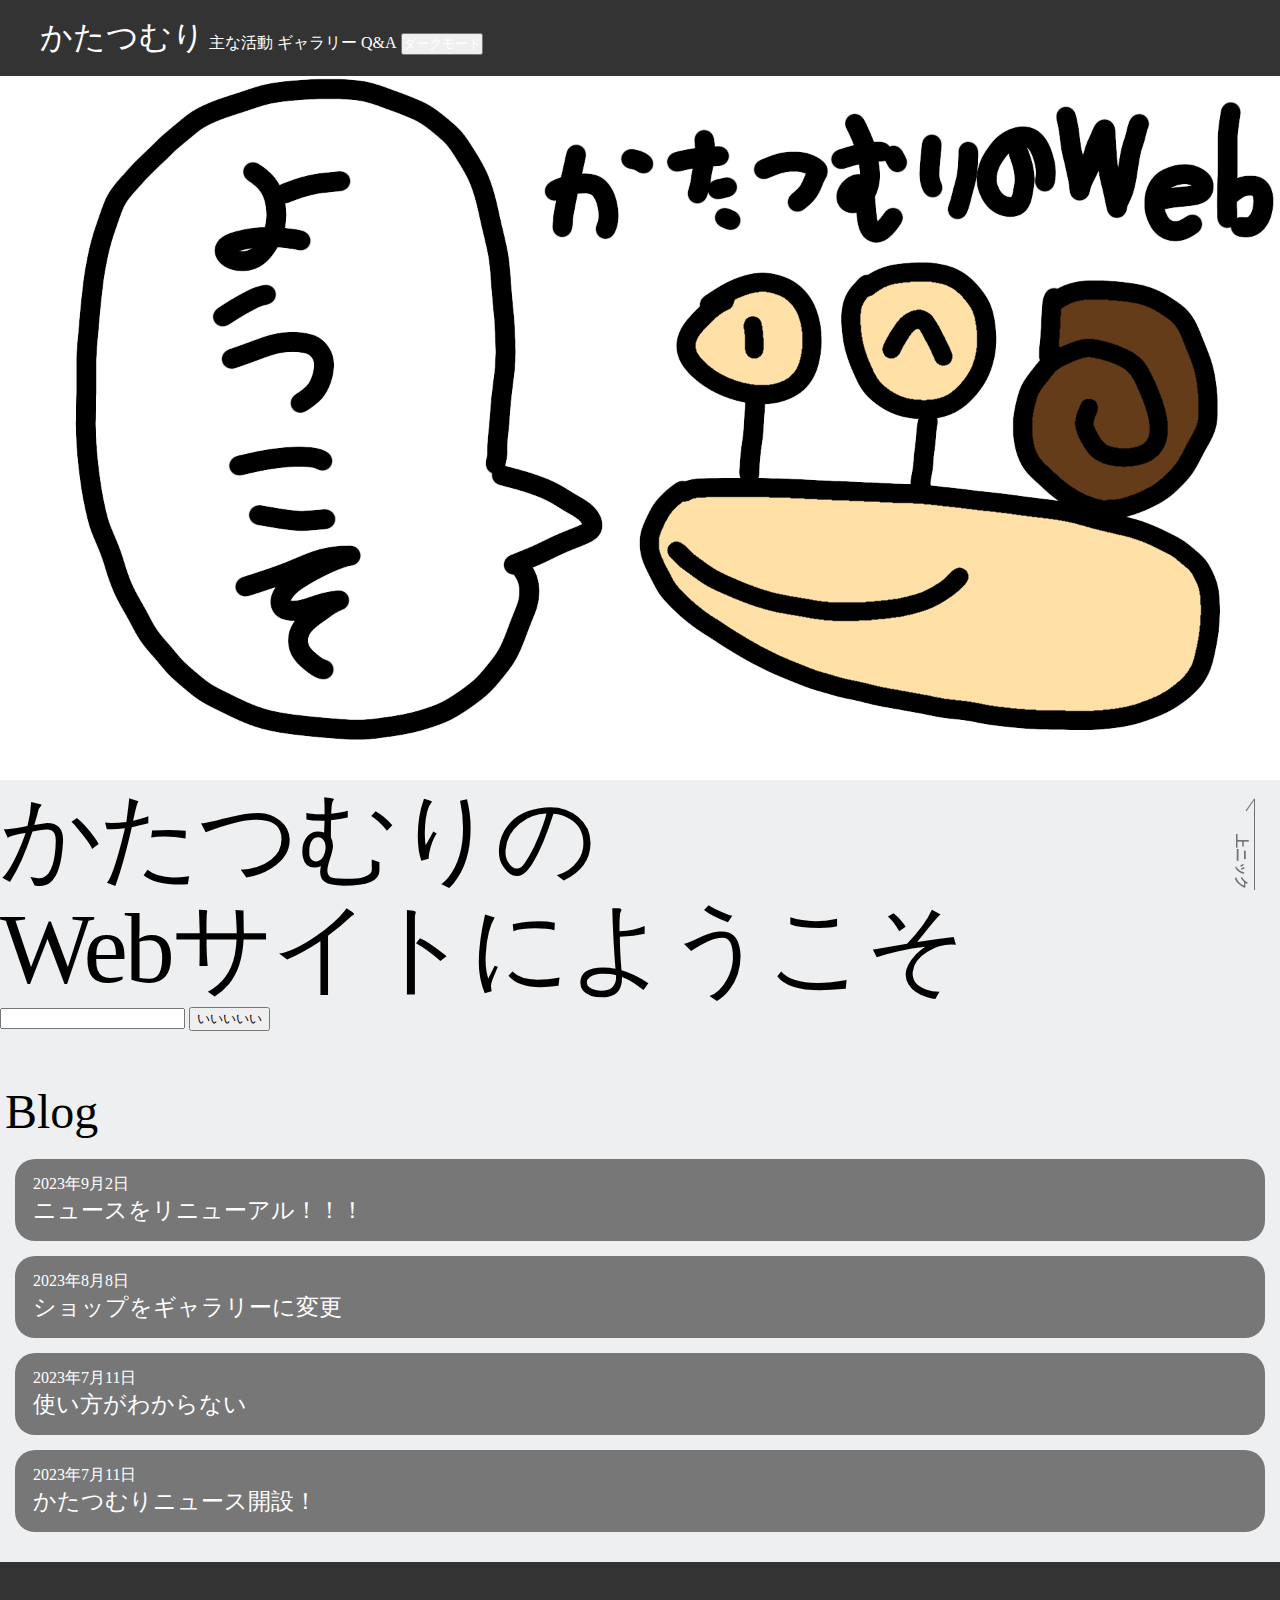
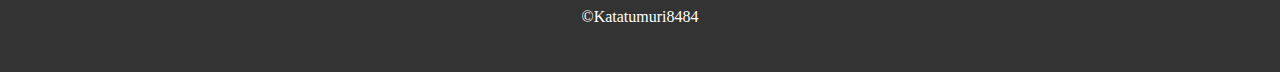
==== index.html @ 6549261c "ギャラリー" ====
<!DOCTYPE html>
<html>

<head>
  <title>かたつむりのwebサイト</title>
  <link rel="icon" href="keiryou4-3.jpg">
  <meta charset="UTF-8">
  <meta name="viewport" content="width=device-width">
  <link rel="stylesheet" href="qwertyu.css" type="text/css">
</head>

<body id="aa">
<a href="#" id="peagetop"><i class="tuitekurubotan"></i>上ニック</a>
  <header id="bb" class="kesu">
    <nav>
      <ul>
        <li class="header"><a id="hc1" style="font-size: 200%;" class="linkcolor" href="index.html">かたつむり</a></li>
        <li class="header"><a id="hc2" class="linkcolor" href="qwertyui.html">主な活動</a></li>
        <li class="header"><a id="hc3" class="linkcolor" href="shop.html">ギャラリー</a></li>
        <li class="header"><a id="hc4" class="linkcolor" href="#">Q&A</a></li>
        <button class="header"><a id="hc5" class="linkcolor" onclick="osu()">ダークモード</a></button>
      </ul>
    </nav>
  </header>
    <a class="katagazou" href="https://www.google.com/?q=ここには何もないよ（笑）">
      <img style="width: 100%;" src="白ヘッダー.png" alt="ないよ☆">
    </a>
  <P class="meigen">かたつむりの<br>Webサイトにようこそ</P>
    <input type="text" id="form1">
    <button onclick="check()">いいいいい</button>
  <p class="newsheader">Blog</p>
  <div class="divsoto">
    <a class="botan" href="news.html">
    <div class="newsdivnaka">
          <nav>
            <ul class="newsdivkajyou">
              <li class="divshop">2023年9月2日</li>
              <li class="divshop" style="font-size: 23px;">ニュースをリニューアル！！！</li>
            </ul>
          </nav>
    </div>
  </div>
  </a>
    <div class="divsoto">
      <a class="botan" href="news.html">
      <div class="newsdivnaka">
            <nav>
              <ul class="newsdivkajyou">
                <li class="divshop">2023年8月8日</li>
                <li class="divshop" style="font-size: 23px;">ショップをギャラリーに変更</li>
              </ul>
            </nav>
      </div>
    </div>
  </a>
      <div class="divsoto">
        <a class="botan" href="news.html">
        <div class="newsdivnaka">
              <nav>
                <ul class="newsdivkajyou">
                  <li class="divshop">2023年7月11日</li>
                  <li class="divshop" style="font-size: 23px;">使い方がわからない</li>
                </ul>
              </nav>
        </div>
      </div>
    </a>
        <div class="divsoto">
          <a class="botan" href="news.html">
          <div class="newsdivnaka">
                <nav>
                  <ul class="newsdivkajyou">
                    <li class="divshop">2023年7月11日</li>
                    <li class="divshop" style="font-size: 23px;">かたつむりニュース開設！</li>
                  </ul>
                </nav>
          </div>
        </div>
      </a>
      <div></div>
      <footer>
        <div></div>
        <p class="Copyright">&copy;Katatumuri8484</p>
        <div></div>
      </footer>
      <script>
      function check(){
    let form1 = document.getElementById("form1")
    alert(aleform1.value + "あああああ");
      }
      function osu() {
        let aa = document.getElementById("aa")
        aa.style.backgroundColor = "black";
        aa.style.color = "white"
        let bb = document.getElementById("bb")
        bb.className = "kura"
        let hc1 = document.getElementById("hc1")
        hc1.style.color = "black"
        let hc2 = document.getElementById("hc2")
        hc2.style.color = "black"
        let hc3 = document.getElementById("hc3")
        hc3.style.color = "black"
        let hc4 = document.getElementById("hc4")
        hc4.style.color = "black"
        let hc5 = document.getElementById("hc5")
        hc5.style.color = "black"
      }
      </script>
</body>

</html>
---- qwertyu.css ----
.kesu {
  background-color: #333333;
  color: white;
  text-decoration: none;
  position: fixed;
  top: 0;
  width: 100%;
  padding: 0px;
  margin: 0px;
}

@media screen and (max-width: 767px){
  .kesu {
    background-color: #333333;
    color: white;
    text-decoration: none;
    position: fixed;
    top: 0;
    width: 100%;
    padding: 0px;
    font-size: 80%;
  }
}

.kura {
  background-color: #eeeff0;
  color: black;
  text-decoration: none;
  position: fixed;
  top: 0;
  width: 100%;
  padding: 0px;
  margin: 0px;
}

@media screen and (max-width: 767px){
  .kura {
    background-color: #eeeff0;
    color: rgb(0, 0, 0);
    text-decoration: none;
    position: fixed;
    top: 0;
    width: 100%;
    padding: 0px;
    font-size: 80%;
  }
}

header.sticky {
  position: fixed;
  top: 0;
  left: 0;
  width: 100%;
}

body {
  margin: 0px;
  padding-top: 60px;
  background-color: #eeeff0;
  color: black;
}

h1{
  padding: 10px;
}

.flex {
  display: flex;
  justify-content: center;
  align-items: center;
  position: relative;
  left: 30px;
}

.newsheader {
  padding: 5px;  
  font-size: 300%;
  margin-bottom: 0px;
}

.shopheader {
  padding: 5px;  
  font-size: 300%;
  margin-bottom: 0px;
}


.header {
  padding: 0px;
  display: inline-block;
}

div {
  padding: 15px;
}

.oogazou {
  font-size: 150%;
  margin: 3%;
  padding: 0px;
  display: flex;
}

.linkcolor {
  text-decoration: none;
  color: #fff;
}

@media screen and (max-width: 767px){
  .linkcolor {
    text-decoration: none;
    color: #fff;
  }
}

.meigen{
  font-size: 100px;
  font-family: "Zen Kaku Gothic Antique Regular";
  padding: 0%;
  margin-top: 0px;
  margin-bottom: 3px;
  line-height: 110px;
  letter-spacing: -3px;
}

@media screen and (max-width: 767px){
  .meigen{
    font-size: 60px;
    font-family: "Zen Kaku Gothic Antique Regular";
    padding: 0%;
    margin-top: 0px;
    margin-bottom: 0px;
    line-height: 65px;
    letter-spacing: -3px;
  }
}

.katagazou{
  padding: 0px;
  margin-top: 0px;
  margin-bottom: 0px;
}


.newslist{
  list-style: none outside;
  margin: 0%;
  padding: 0%;
}

.newslist .news a{
  display: flex;
  flex-wrap: wrap;
  flex-wrap: nowrap;
  text-decoration: none;
  color: black;
  border-bottom: 1px solid #333333;
  padding: 20px 20px;
}

.newslist .news:first-child{
  border-top: 1px solid #333333;
}

.newslist .news .newstitle{
  margin: 0%;
  min-width: 120px;
  font-size: 16px;
  color: #333333;
  padding: 0 20px 0 0;
}

.newslist .news .hiniti{
  margin: 0;
  width: 150px;
}

.newslist .news a:hover .newstitle{
  color: ffffff;
}

@media screen and (max-width: 767px){
  .newslist .news a{
  flex-wrap: wrap;
  }
    .newslist .news .hiniti{
min-width: 100px;
  }
  .newslist .news .newstitle{
    margin-top: 10px;
  }
}

#peagetop {
  display: block;
  font-weight: bold;
  padding: 7em;
  text-align: center;
  background: #eeeff000;
  color: #fff;
  transition: .3s;
  position: fixed;
  right: 5px;
  bottom: 30px;
  height: 50px;
  text-decoration: none;
  font-weight: bold;
  font-size: 90%;
  line-height: 1.5rem;
  color: #737373;
  padding: 0 0 0  35px;
  border-top: solid 1px;
  transform:rotate(90deg)
  
}

#peagetop:hover {
  background: #eeeff000;
  color: #1d1d1d;
}

#peagetop ::before {
  content: "";
  display: block;
  position: absolute;
  top: -1px;
  left: 0px;
  width: 15px;
  border-top: solid 1px;
  transform: rotate(35deg);
  transform-origin: left top;
}

.divsoto {
  padding-bottom: 0px;
}

.divnaka {
 background-color: #777777;
 border-radius: 40px
}

@media screen and (max-width: 767px){
  .divnaka{
    background-color: #777777;
    border-radius: 40px;
  }
}

.divmoji {
  color: #fff;
}

.divmoji1{
  color: #fff;
  font-size: 50px;
}

@media screen and (max-width: 767px){
  .divmoji1{
    color: #fff;
    font-size: 30px;
  }
}

.divkajyou {
 padding-left: 3px;
}

.divshop {
  list-style: none;
  text-decoration: none;
  color: #fff;
}

.kounyubotan{
  font-size: 40px;
}

.newsmidasi{
  padding: 5px;  
  font-size: 300%;
  margin-bottom: 0px;
}

.newsdivnaka {
  color: #fff;
  background-color: #777777;
  border-radius: 20px
 }

 .newsdivkajyou {
  padding-left: 3px;
  margin: 0px;
 }

 .botan {
  text-decoration: none;
 }

 footer{
  background-color: #333333;
  color: #fff;
  text-align: center;
 }

 .yokosuku{
  overflow-x: auto;
  white-space: nowrap;
 }

 .Copyright{
  font-size: 100%;
 }

 @media screen and (max-width: 767px){
  .Copyright{
    font-size: 100%;
  }
}

.shopgazou{
  width: 100%;
}

@media screen and (max-width: 767px){
  .shopgazou{
    width: 100%;
  }
}

.iamti{
  font-size: 26px;
  margin-bottom: 0;
  padding: 10px;
  padding-bottom: 0;
}

.voca{
  width: 496px; height: 279px;
  border-radius: 20px;
}

.ajya{
 border: 1px solid #c6c9cc;
 margin-bottom: 24px;
 margin: 0 5px 12px 5px;
 color: #666;
 border-radius: 8px;
}

.ajya img{
  width: 308px;
  height: 44px;
}

.doit{
  display: block;
  margin-inline-start: 0px;
  margin-inline-end: 0px;
  font-weight: bold;
}

.ajya header h1{
  margin: 0;
}

.hai{
  margin-block-start: 1em;
  margin-block-end: 1em;
  padding: 0;
}

.nari{
  overflow-clip-margin: content-box;
  overflow: clip;
  border: 0;
  -ms-interpolation-mode: bicubic;
}

.mail{
  font-size: 19px;
  text-decoration: underline;
  color: #0942fd;
  display: block;
  margin-bottom: 10px;
}

.tel{
  font-size: 12px;
  line-height: 15px;
  text-align: center;
}

.simasu{
  margin: 0;
  padding: 10px;
  border-bottom: 1px solid #bbd0e3;
  background: #fefbe7;
  display: none;
}

.han{
  position: relative;
  width: 50px;
  height: 50px;
  cursor: pointer;
  background: #fff;
}

.han span{
  display: inline-block;
  transition: all .4s;
  position: absolute;
  left: 13px;
  height: 2px;
  background-color: #666;
}

.han span:nth-of-type(1){
  top: 22px;
  width: 50%;
}

.han span:nth-of-type(2){
  top: 29px;
  width: 30%;
}

.han.active span:nth-of-type(1){
  top: 20px;
  left: 16px;
  transform: translateY(-6px)rotate(-45deg);
  width: 35%;
}

.han.active span:nth-of-type(2){
  top: 32%;
  left: 16%;
  transform: translateY(-6px)rotate(45deg);
  width: 35%;
}

.nnn{
  padding-bottom: 10000%;
}

.divnakase {
  margin-right: 10px;
  color: #fff;
  font-size: 23px;
  display: inline-block;
  background-color: #777777;
  border-radius: 40px;
 }
 
 @media screen and (max-width: 767px){
   .divnakase{
     background-color: #777777;
     border-radius: 40px;
   }
 }
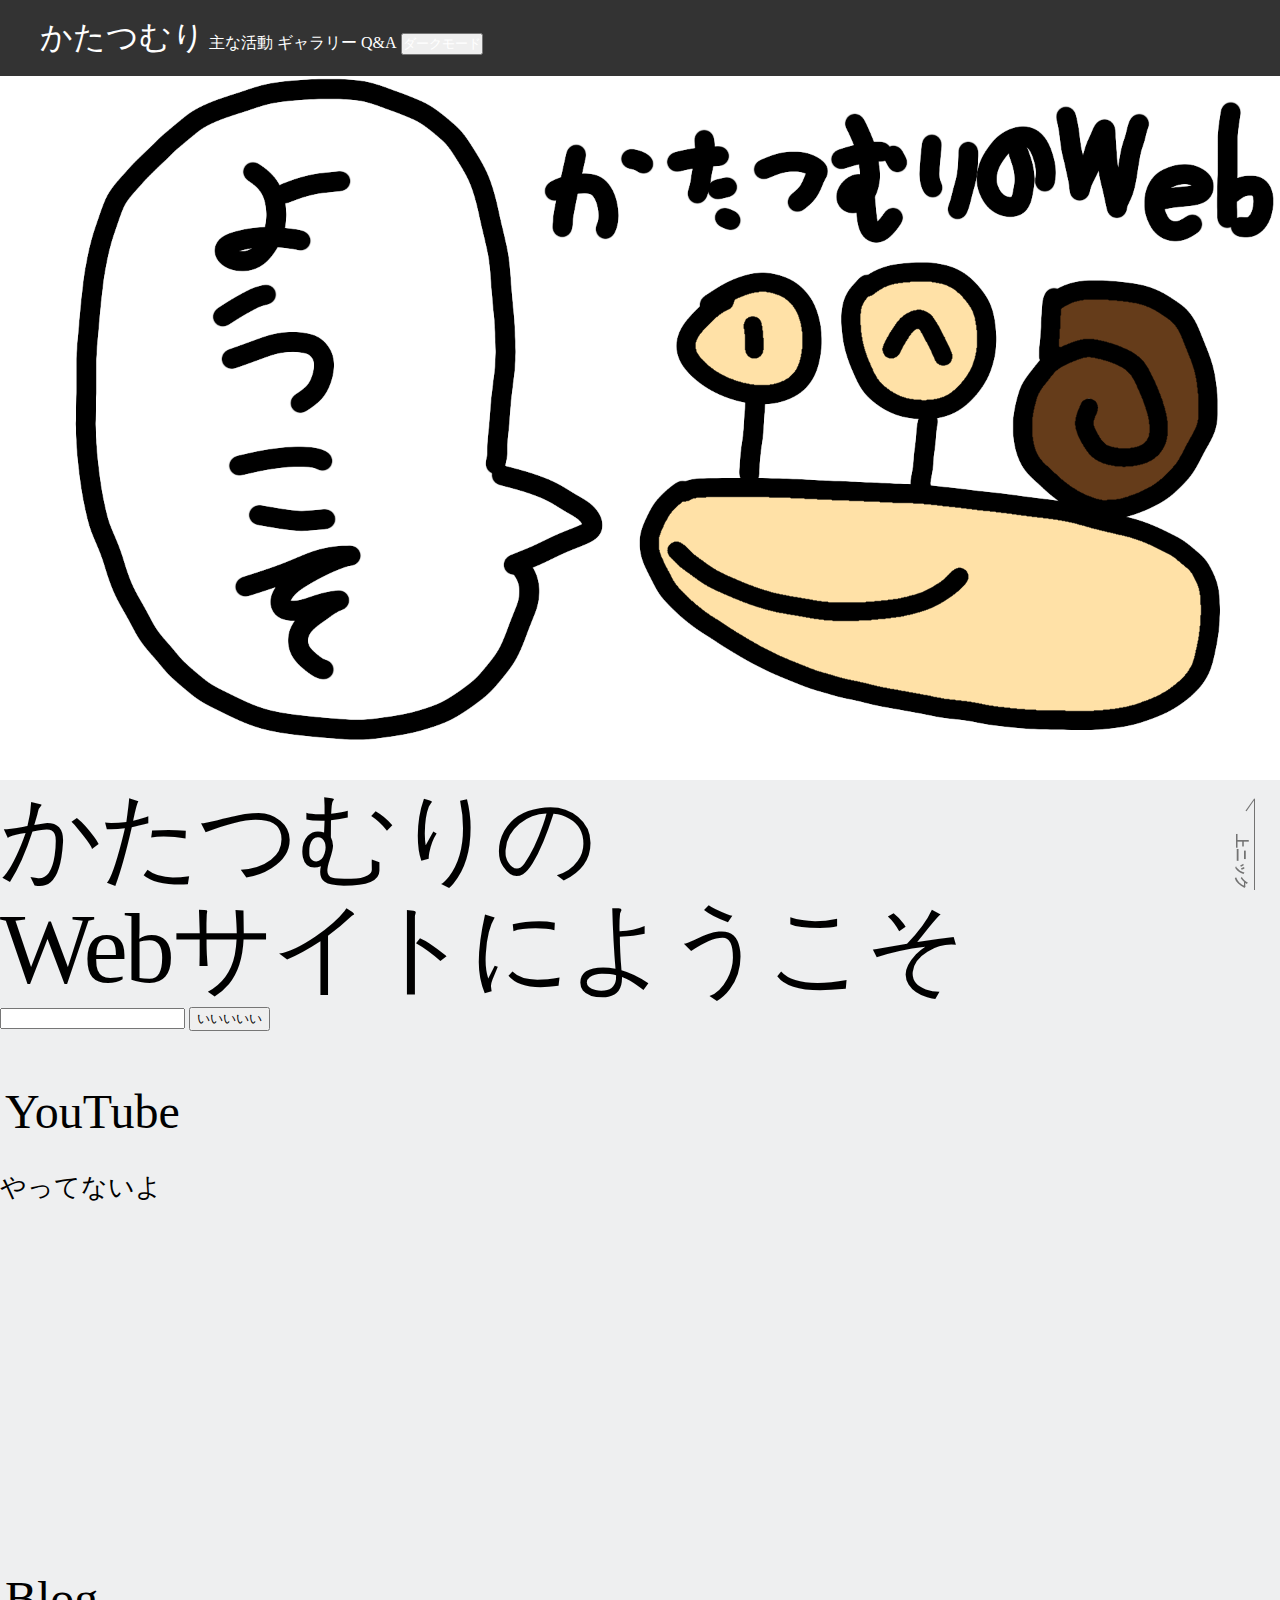
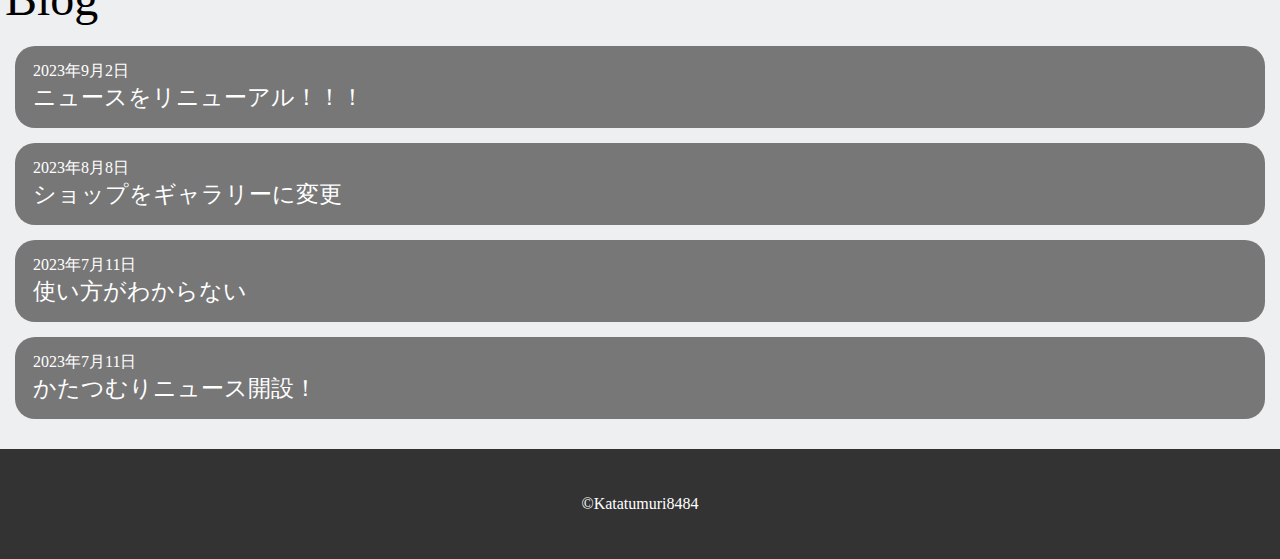
==== commit 4e729270: "いろいろ" ====
--- a/index.html
+++ b/index.html
@@ -28,6 +28,11 @@
   <P class="meigen">かたつむりの<br>Webサイトにようこそ</P>
     <input type="text" id="form1">
     <button onclick="check()">いいいいい</button>
+    <p class="newsheader">YouTube</p>
+    <p class="mati">やってないよ</p>
+    <div class="yokosuku">
+    <iframe class="voca" src="https://www.youtube.com/channel/?list=UUuh4mt42fcg1Pi7OhLHZ22Q" title="YouTube video player" frameborder="0" allow="accelerometer; autoplay; clipboard-write; encrypted-media; gyroscope; picture-in-picture; web-share" allowfullscreen></iframe>
+    </div>
   <p class="newsheader">Blog</p>
   <div class="divsoto">
     <a class="botan" href="news.html">
--- a/qwertyu.css
+++ b/qwertyu.css
@@ -336,6 +336,13 @@
   padding-bottom: 0;
 }
 
+.mati{
+  font-size: 26px;
+  margin-bottom: 0;
+  padding: 0px;
+  padding-bottom: 0;
+}
+
 .voca{
   width: 496px; height: 279px;
   border-radius: 20px;
@@ -449,7 +456,6 @@
   margin-right: 10px;
   color: #fff;
   font-size: 23px;
-  display: inline-block;
   background-color: #777777;
   border-radius: 40px;
  }
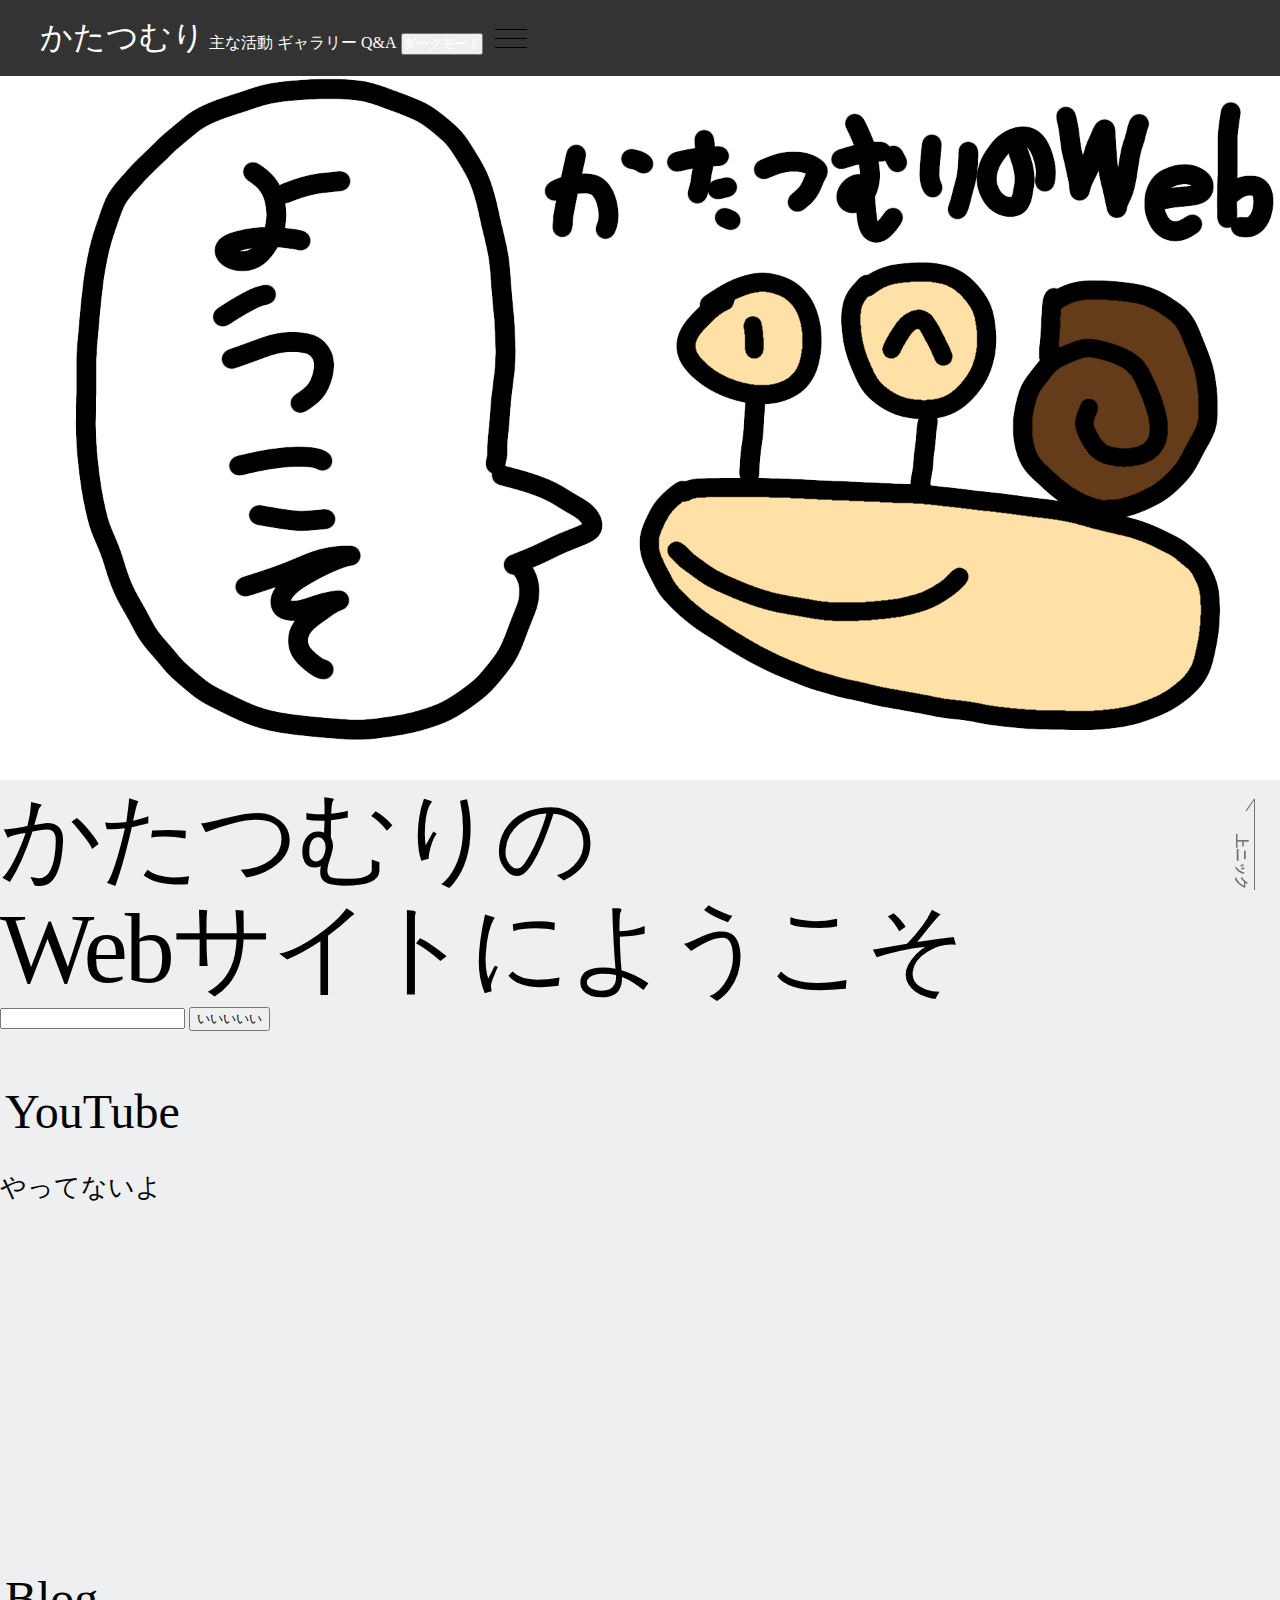
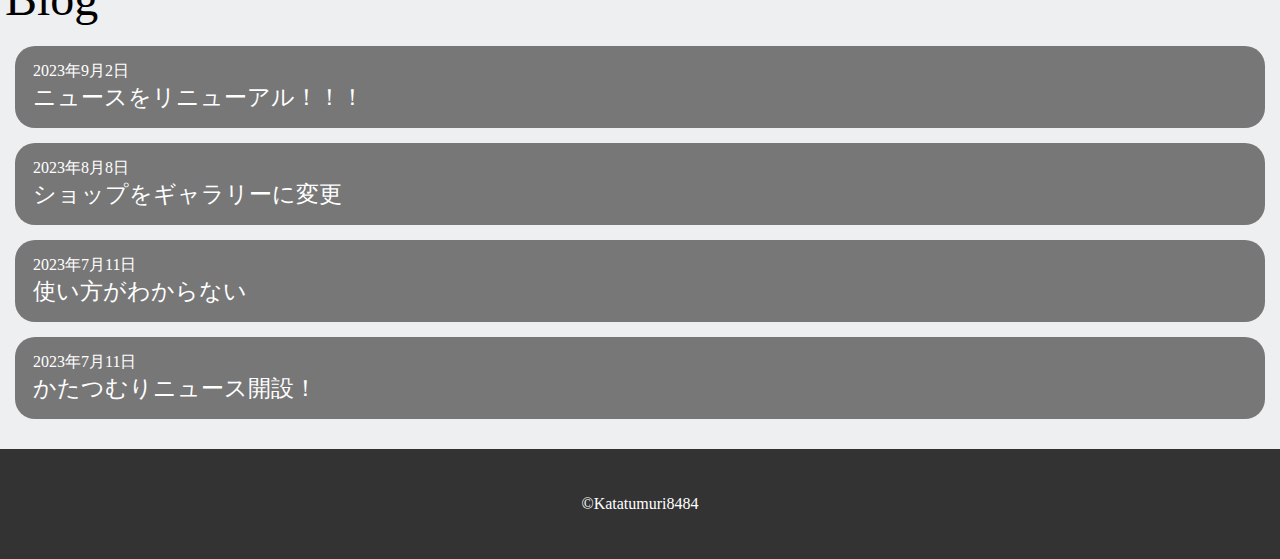
==== commit 26a0ae11: "ハンバーガーメニュー" ====
--- a/index.html
+++ b/index.html
@@ -19,6 +19,16 @@
         <li class="header"><a id="hc3" class="linkcolor" href="shop.html">ギャラリー</a></li>
         <li class="header"><a id="hc4" class="linkcolor" href="#">Q&A</a></li>
         <button class="header"><a id="hc5" class="linkcolor" onclick="osu()">ダークモード</a></button>
+        <nav class="nau naun" id="naa">
+          <ul class="nau nuu">
+            <li class="itm"><a href="">主な活動</a></li>
+          </ul>
+        </nav>
+        <button class="hanh han ugo" id="hanb">
+          <span></span>
+          <span></span>
+          <span></span>
+        </button>
       </ul>
     </nav>
   </header>
@@ -31,7 +41,7 @@
     <p class="newsheader">YouTube</p>
     <p class="mati">やってないよ</p>
     <div class="yokosuku">
-    <iframe class="voca" src="https://www.youtube.com/channel/?list=UUuh4mt42fcg1Pi7OhLHZ22Q" title="YouTube video player" frameborder="0" allow="accelerometer; autoplay; clipboard-write; encrypted-media; gyroscope; picture-in-picture; web-share" allowfullscreen></iframe>
+    <iframe class="voca" src="https://youtube.com/embed/?list=UUuh4mt42fcg1Pi7OhLHZ22Q" title="YouTube video player" frameborder="0" allow="accelerometer; autoplay; clipboard-write; encrypted-media; gyroscope; picture-in-picture; web-share" allowfullscreen></iframe>
     </div>
   <p class="newsheader">Blog</p>
   <div class="divsoto">
@@ -109,6 +119,12 @@
         hc4.style.color = "black"
         let hc5 = document.getElementById("hc5")
         hc5.style.color = "black"
+        const han = document.querySelector('#hanb')
+        const nau = document.querySelector('#naa')
+        han.addEventListener('click', function(){
+          han.classList.toggle('ugo');
+          nau.classList.toggle('ugo');
+        });
       }
       </script>
 </body>
--- a/qwertyu.css
+++ b/qwertyu.css
@@ -407,47 +407,6 @@
   display: none;
 }
 
-.han{
-  position: relative;
-  width: 50px;
-  height: 50px;
-  cursor: pointer;
-  background: #fff;
-}
-
-.han span{
-  display: inline-block;
-  transition: all .4s;
-  position: absolute;
-  left: 13px;
-  height: 2px;
-  background-color: #666;
-}
-
-.han span:nth-of-type(1){
-  top: 22px;
-  width: 50%;
-}
-
-.han span:nth-of-type(2){
-  top: 29px;
-  width: 30%;
-}
-
-.han.active span:nth-of-type(1){
-  top: 20px;
-  left: 16px;
-  transform: translateY(-6px)rotate(-45deg);
-  width: 35%;
-}
-
-.han.active span:nth-of-type(2){
-  top: 32%;
-  left: 16%;
-  transform: translateY(-6px)rotate(45deg);
-  width: 35%;
-}
-
 .nnn{
   padding-bottom: 10000%;
 }
@@ -465,4 +424,75 @@
      background-color: #777777;
      border-radius: 40px;
    }
- }+ }
+
+ .hanh {
+  width: 48px;
+  height: 100%;
+ }
+
+ .naun {
+  position: absolute;
+  right: 0;
+  left: 0;
+  top: 0;
+  width: 100%;
+  height: 100vh;
+  transform: translateX(100%);
+  background-color: #fff;
+  transition: ease .4s;
+ }
+
+ .han {
+  background-color: transparent;
+  border-color: transparent;
+  z-index: 9999;
+ }
+
+ .itm {
+  color: black;
+  width: 100%;
+  display: block;
+  text-align: center;
+  font-size: 20px;
+  margin-bottom: 24px;
+ }
+
+ .han span{
+  width: 100%;
+  height: 1px;
+  background-color: #000;
+  position: relative;
+  transition: ease .4s;
+  display: block;
+ }
+
+ .han span:nth-child(1){
+  top: 0;
+ }
+
+ .han span:nth-child(2){
+  margin: 8px 0;
+ }
+
+ .han span:nth-child(3){
+  top: 0;
+ }
+
+ .naun .ugo{
+  transform: translateX(0);
+ }
+
+ .han .ugo span:nth-child(1){
+  top: 5px;
+  transform: rotate(45deg);
+ }
+
+ .han .ugo span:nth-child(2){
+  opacity: 0;
+ }
+
+ .han .ugo span:nth-child(3){
+  top: -13px;
+  transform: rotate(-45deg);
+ }
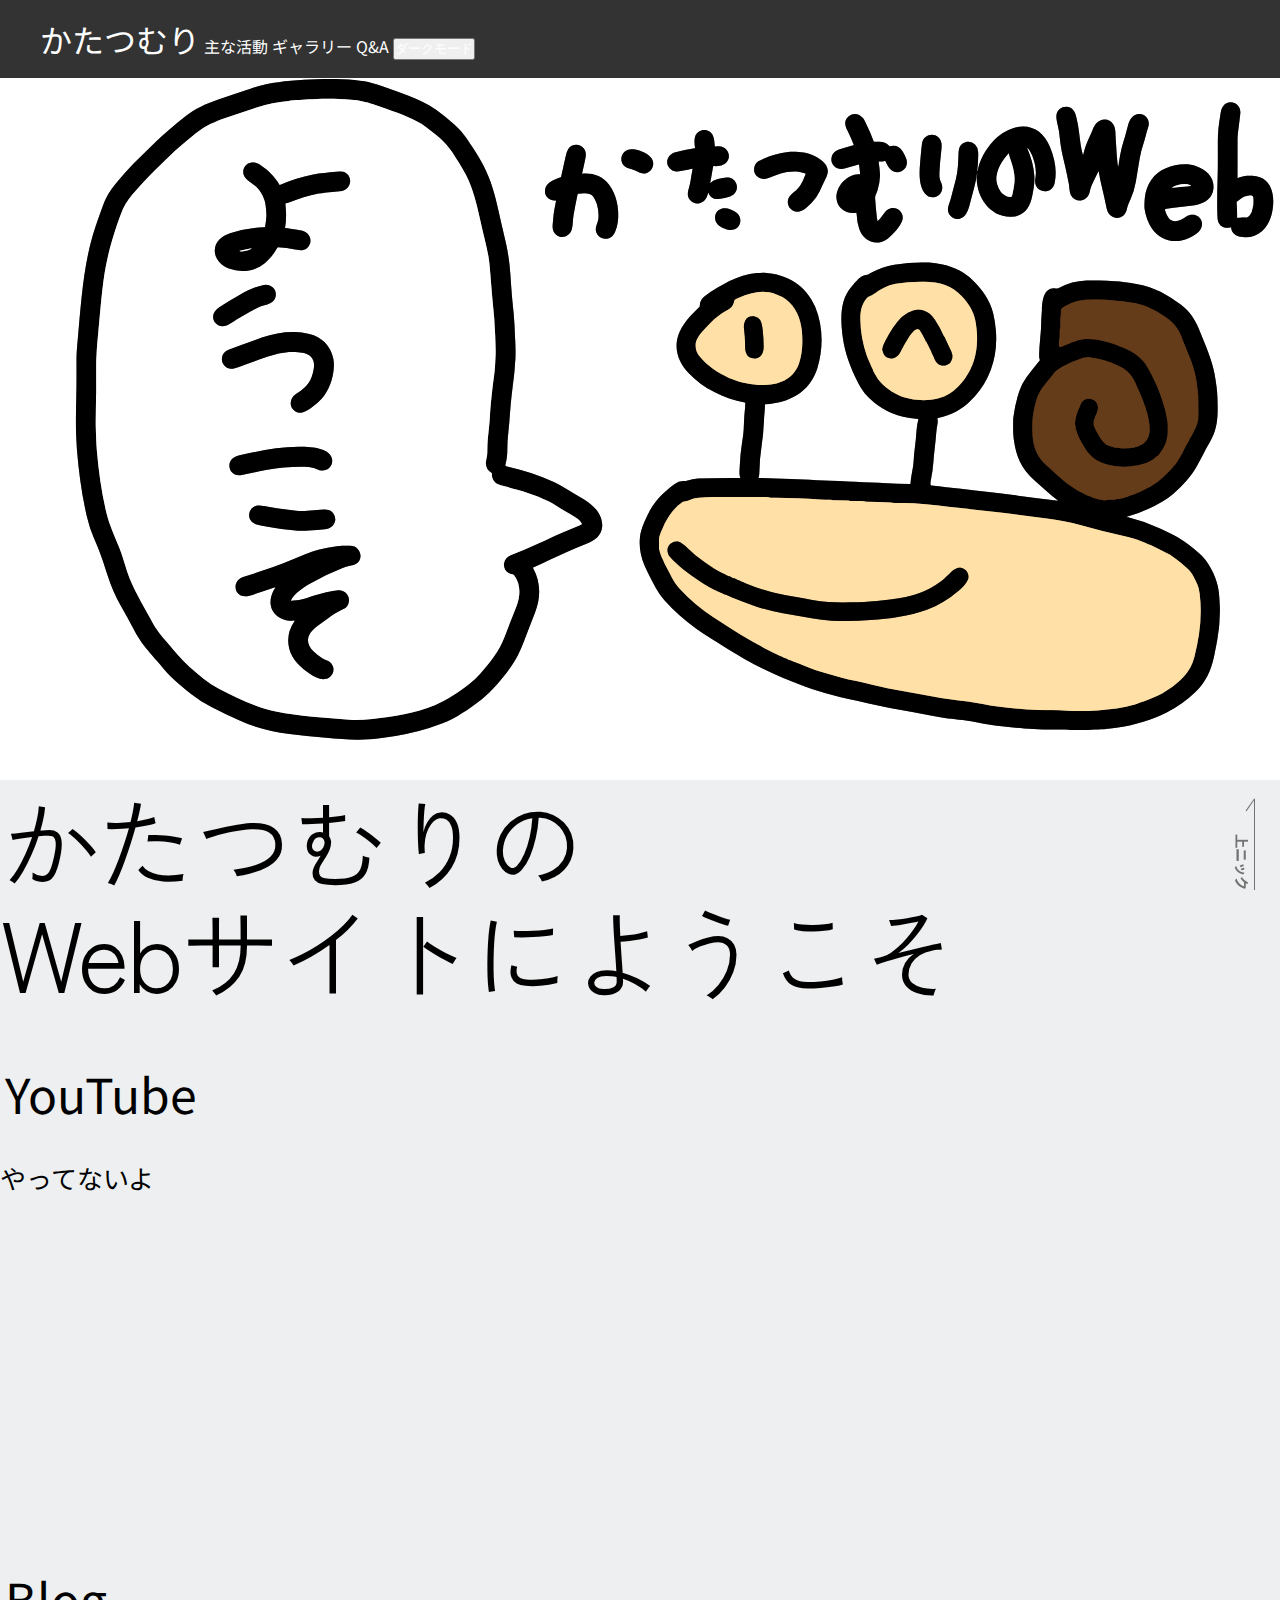
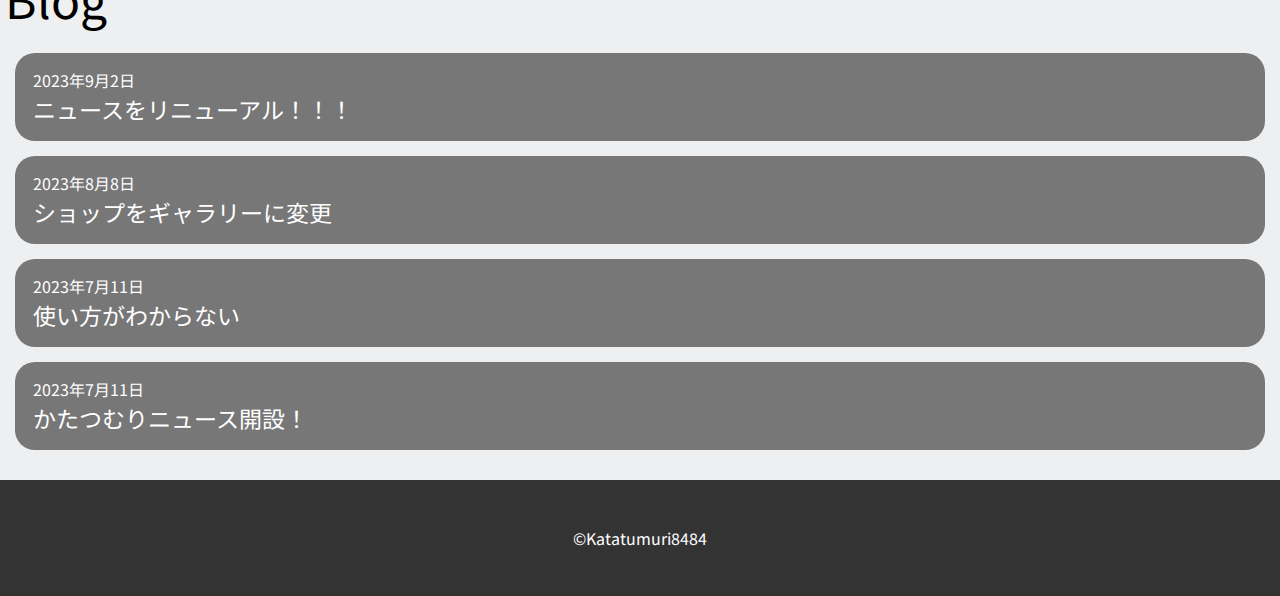
==== commit 831388a5: "フォント変えた" ====
--- a/index.html
+++ b/index.html
@@ -19,25 +19,27 @@
         <li class="header"><a id="hc3" class="linkcolor" href="shop.html">ギャラリー</a></li>
         <li class="header"><a id="hc4" class="linkcolor" href="#">Q&A</a></li>
         <button class="header"><a id="hc5" class="linkcolor" onclick="osu()">ダークモード</a></button>
-        <nav class="nau naun" id="naa">
+      </ul>
+      </nav> 
+      </header>
+        <nav class="noau naun" id="naa">
           <ul class="nau nuu">
-            <li class="itm"><a href="">主な活動</a></li>
+            <li class="itm"><a href="qwertyui.html">主な活動</a></li>
+            <li class="itm"><a href="shop.html">ギャラリー</a></li>
+            <li class="itm"><a href="#">Q&A</a></li>
           </ul>
         </nav>
-        <button class="hanh han ugo" id="hanb">
+        <button class="hanh han" id="hanb">
           <span></span>
           <span></span>
           <span></span>
         </button>
-      </ul>
-    </nav>
-  </header>
     <a class="katagazou" href="https://www.google.com/?q=ここには何もないよ（笑）">
-      <img style="width: 100%;" src="白ヘッダー.png" alt="ないよ☆">
+      <img style="width: 100%;" src="白ヘッダー.svg" alt="ないよ☆">
     </a>
   <P class="meigen">かたつむりの<br>Webサイトにようこそ</P>
-    <input type="text" id="form1">
-    <button onclick="check()">いいいいい</button>
+    <!---<input type="text" id="form1">
+    <button onclick="check()">いいいいい</button>--->
     <p class="newsheader">YouTube</p>
     <p class="mati">やってないよ</p>
     <div class="yokosuku">
@@ -122,11 +124,15 @@
         const han = document.querySelector('#hanb')
         const nau = document.querySelector('#naa')
         han.addEventListener('click', function(){
+          console.log('aaaa');
           han.classList.toggle('ugo');
           nau.classList.toggle('ugo');
         });
       }
       </script>
+      <link rel="preconnect" href="https://fonts.googleapis.com">
+      <link rel="preconnect" href="https://fonts.gstatic.com" crossorigin>
+      <link href="https://fonts.googleapis.com/css2?family=Noto+Sans+JP&family=Zen+Kaku+Gothic+New&display=swap" rel="stylesheet">
 </body>
 
 </html>--- a/qwertyu.css
+++ b/qwertyu.css
@@ -3,10 +3,10 @@
   color: white;
   text-decoration: none;
   position: fixed;
-  top: 0;
-  width: 100%;
-  padding: 0px;
-  margin: 0px;
+  width: 100%;
+  top: 0;
+  margin: 0;
+  z-index: 999;
 }
 
 @media screen and (max-width: 767px){
@@ -58,6 +58,7 @@
   padding-top: 60px;
   background-color: #eeeff0;
   color: black;
+  font-family: 'Noto Sans JP', sans-serif;
 }
 
 h1{
@@ -115,7 +116,7 @@
 
 .meigen{
   font-size: 100px;
-  font-family: "Zen Kaku Gothic Antique Regular";
+  font-family: 'Zen Kaku Gothic New', sans-serif;
   padding: 0%;
   margin-top: 0px;
   margin-bottom: 3px;
@@ -444,24 +445,56 @@
  }
 
  .han {
-  background-color: transparent;
-  border-color: transparent;
-  z-index: 9999;
- }
-
- .itm {
+ display: none;
+ z-index: 9999;
+ background-color: transparent;
+ border-color: transparent;
+ }
+
+ .nau {
+ width: 100%;
+ display: flex;
+ align-items: center;
+ height: initial;
+ justify-content: space-between;
+ }
+
+ .noau{
+  /*position: static;*/
+  transform: initial;
+  background-color: inherit;
+  height: inherit;
+  display: flex;
+  justify-content: end;
+  width: 50%;
+ }
+
+ .nuu{
+  padding-top: inherit;
+  padding-bottom: inherit;
+  padding: 0;
+  position: inherit;
+  top: 0;
+  left: 0;
+  transform: translate(0,0);
+ }
+
+ .itm a {
   color: black;
   width: 100%;
-  display: block;
   text-align: center;
   font-size: 20px;
   margin-bottom: 24px;
  }
 
+ .itm:last-child a{
+  margin-bottom: 0;
+ }
+
  .han span{
   width: 100%;
   height: 1px;
-  background-color: #000;
+  background-color: #ffffff;
   position: relative;
   transition: ease .4s;
   display: block;
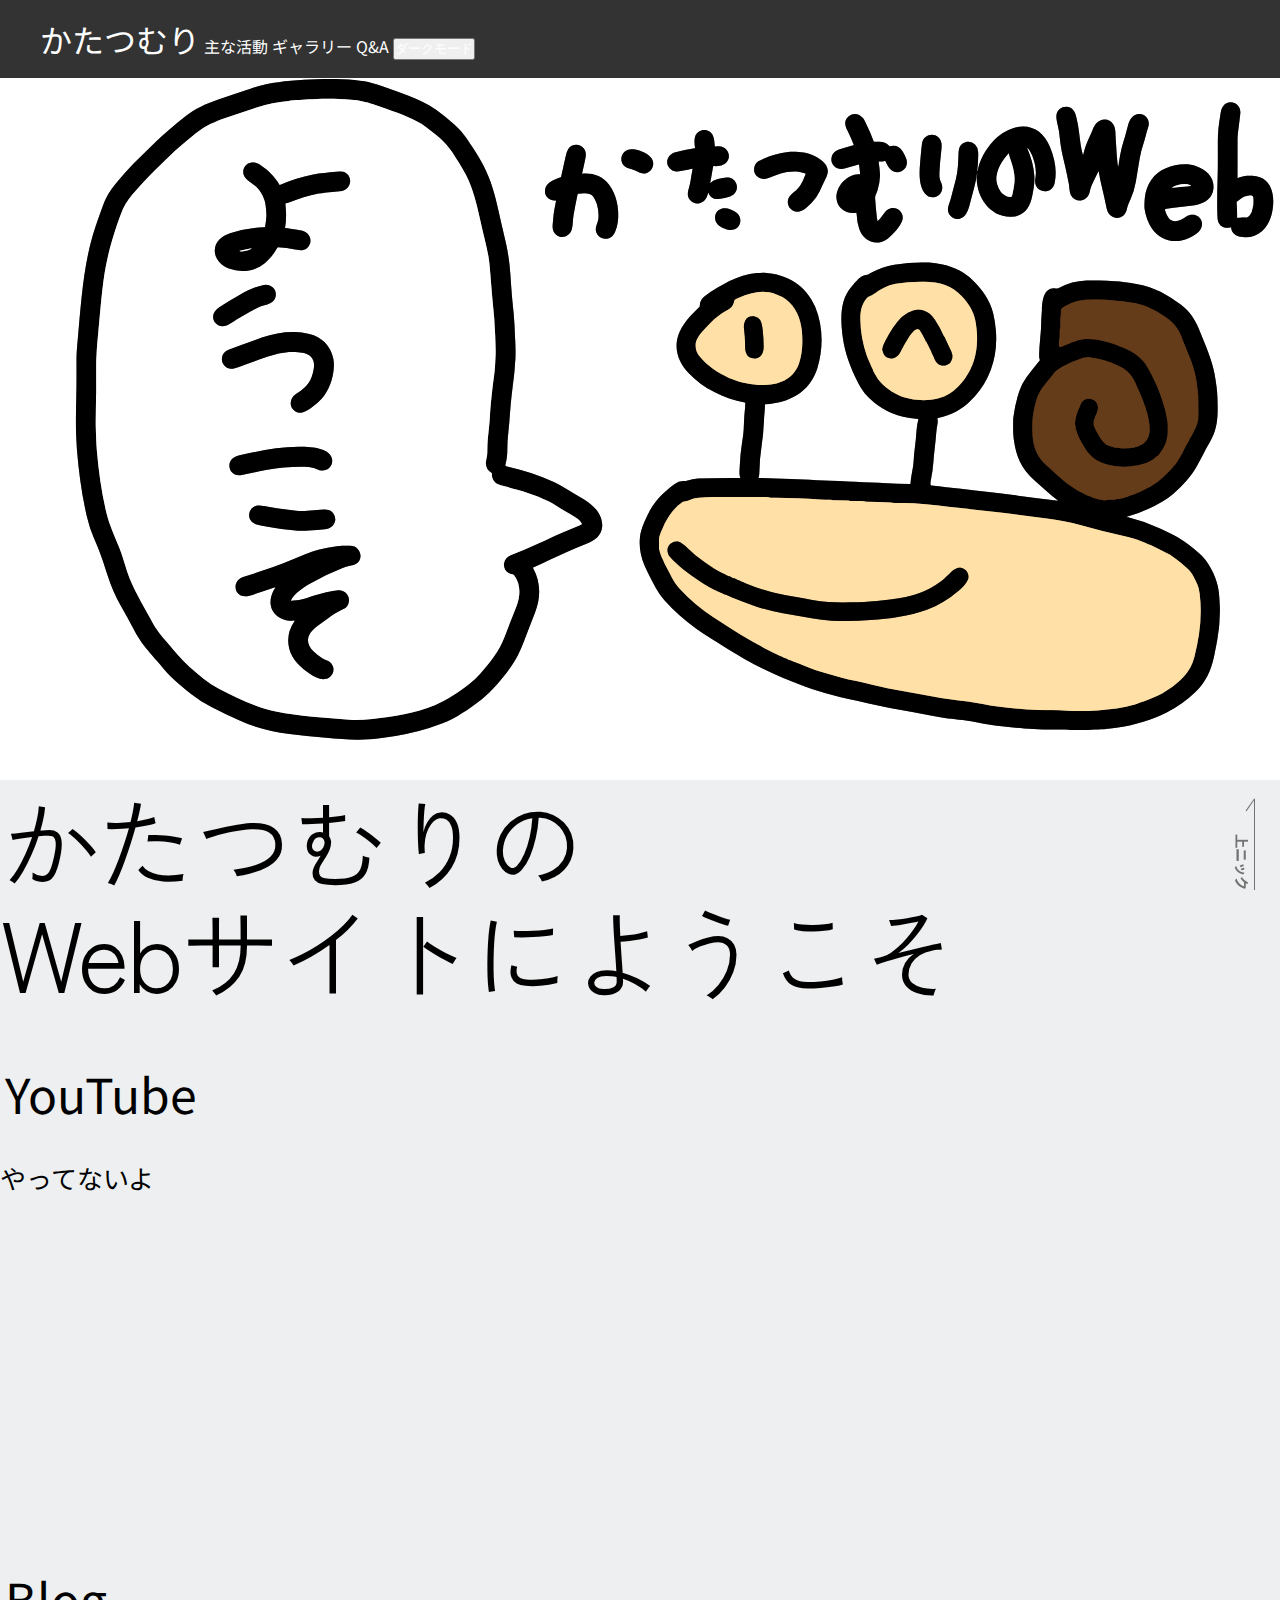
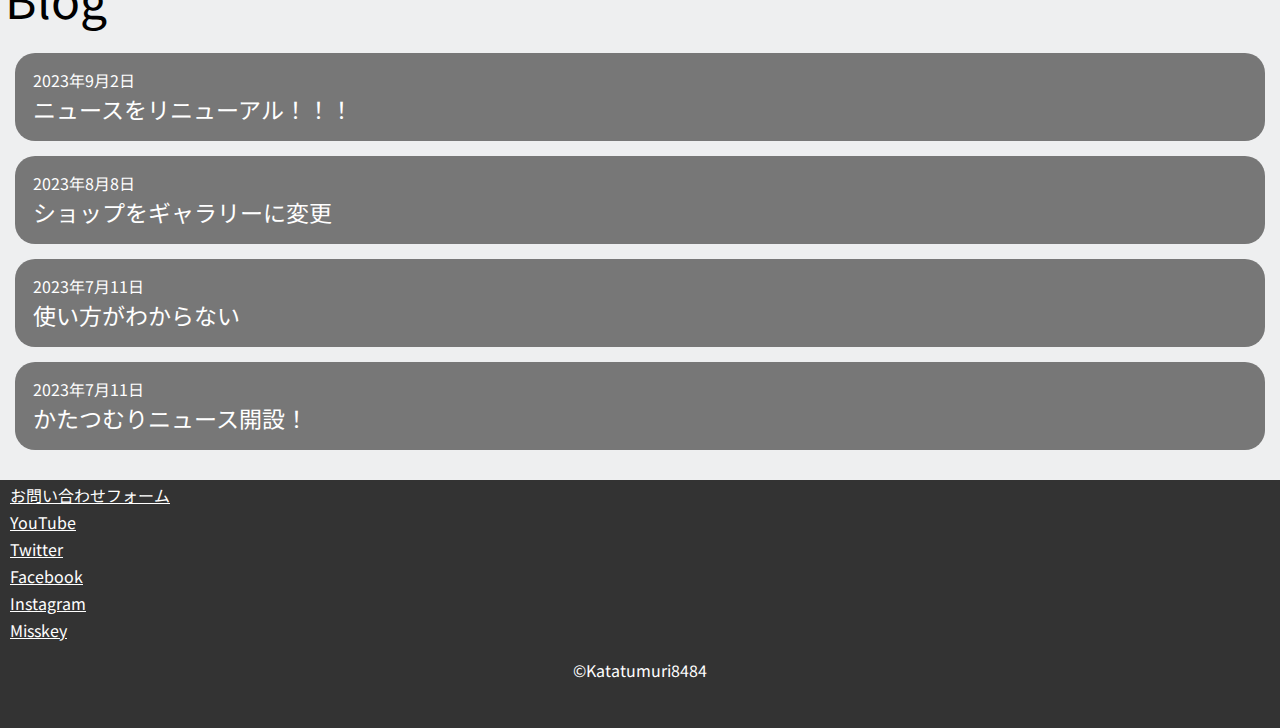
==== commit 623c7385: "いろいろ" ====
--- a/index.html
+++ b/index.html
@@ -8,6 +8,18 @@
   <meta name="viewport" content="width=device-width">
   <link rel="stylesheet" href="qwertyu.css" type="text/css">
 </head>
+
+<!--
+  コードを見てくれた、ありがたい
+  ／￣＼　／￣＼     ／￣￣￣￣￣＼
+|   ・  |    |   ・   |     |   ／￣￣￣＼  |
+＼＿／    ＼＿／     |   |   ＼＿＿／  |
+　 |              |           |   ＼＿＿＿＿／
+     |              |           ＼＿＿＿＿  ／
+／￣￣￣￣￣￣￣￣￣￣￣￣￣＼
+|ーーーー－－－　　　　　　     |
+＼＿＿＿＿＿＿＿＿＿＿＿＿＿／
+-->
 
 <body id="aa">
 <a href="#" id="peagetop"><i class="tuitekurubotan"></i>上ニック</a>
@@ -95,15 +107,20 @@
         </div>
       </a>
       <div></div>
-      <footer>
-        <div></div>
+      <footer >
+        <a class="footermo" href="#">お問い合わせフォーム</a>
+        <a class="footermo" href="https://youtube.com/@katatumuri8484?si=j2NAn8bsy-ZizHh2">YouTube</a>
+        <a class="footermo" href="#" id="ki">Twitter</a>
+        <a class="footermo" href="https://www.facebook.com/">Facebook</a>
+        <a class="footermo" href="https://www.instagram.com/katatumuri8484/">Instagram</a>
+        <a class="footermo" href="https://misskey.io/@katatumuri8484">Misskey</a>
         <p class="Copyright">&copy;Katatumuri8484</p>
         <div></div>
       </footer>
       <script>
       function check(){
-    let form1 = document.getElementById("form1")
-    alert(aleform1.value + "あああああ");
+      let form1 = document.getElementById("form1")
+      alert(aleform1.value + "あああああ");
       }
       function osu() {
         let aa = document.getElementById("aa")
@@ -121,13 +138,15 @@
         hc4.style.color = "black"
         let hc5 = document.getElementById("hc5")
         hc5.style.color = "black"
-        const han = document.querySelector('#hanb')
-        const nau = document.querySelector('#naa')
+      }
+      const han = document.querySelector('#hanb')
+      const nau = document.querySelector('#naa')
         han.addEventListener('click', function(){
           console.log('aaaa');
           han.classList.toggle('ugo');
           nau.classList.toggle('ugo');
         });
+      function kiki(){
       }
       </script>
       <link rel="preconnect" href="https://fonts.googleapis.com">
--- a/qwertyu.css
+++ b/qwertyu.css
@@ -302,7 +302,6 @@
  footer{
   background-color: #333333;
   color: #fff;
-  text-align: center;
  }
 
  .yokosuku{
@@ -310,15 +309,17 @@
   white-space: nowrap;
  }
 
+ .footermo{
+  padding: 3px;
+  padding-left: 10px;
+  padding-bottom: 0;
+  display: block;
+  color: #fff;
+ }
+
  .Copyright{
-  font-size: 100%;
- }
-
- @media screen and (max-width: 767px){
-  .Copyright{
-    font-size: 100%;
-  }
-}
+  text-align: center;
+ }
 
 .shopgazou{
   width: 100%;
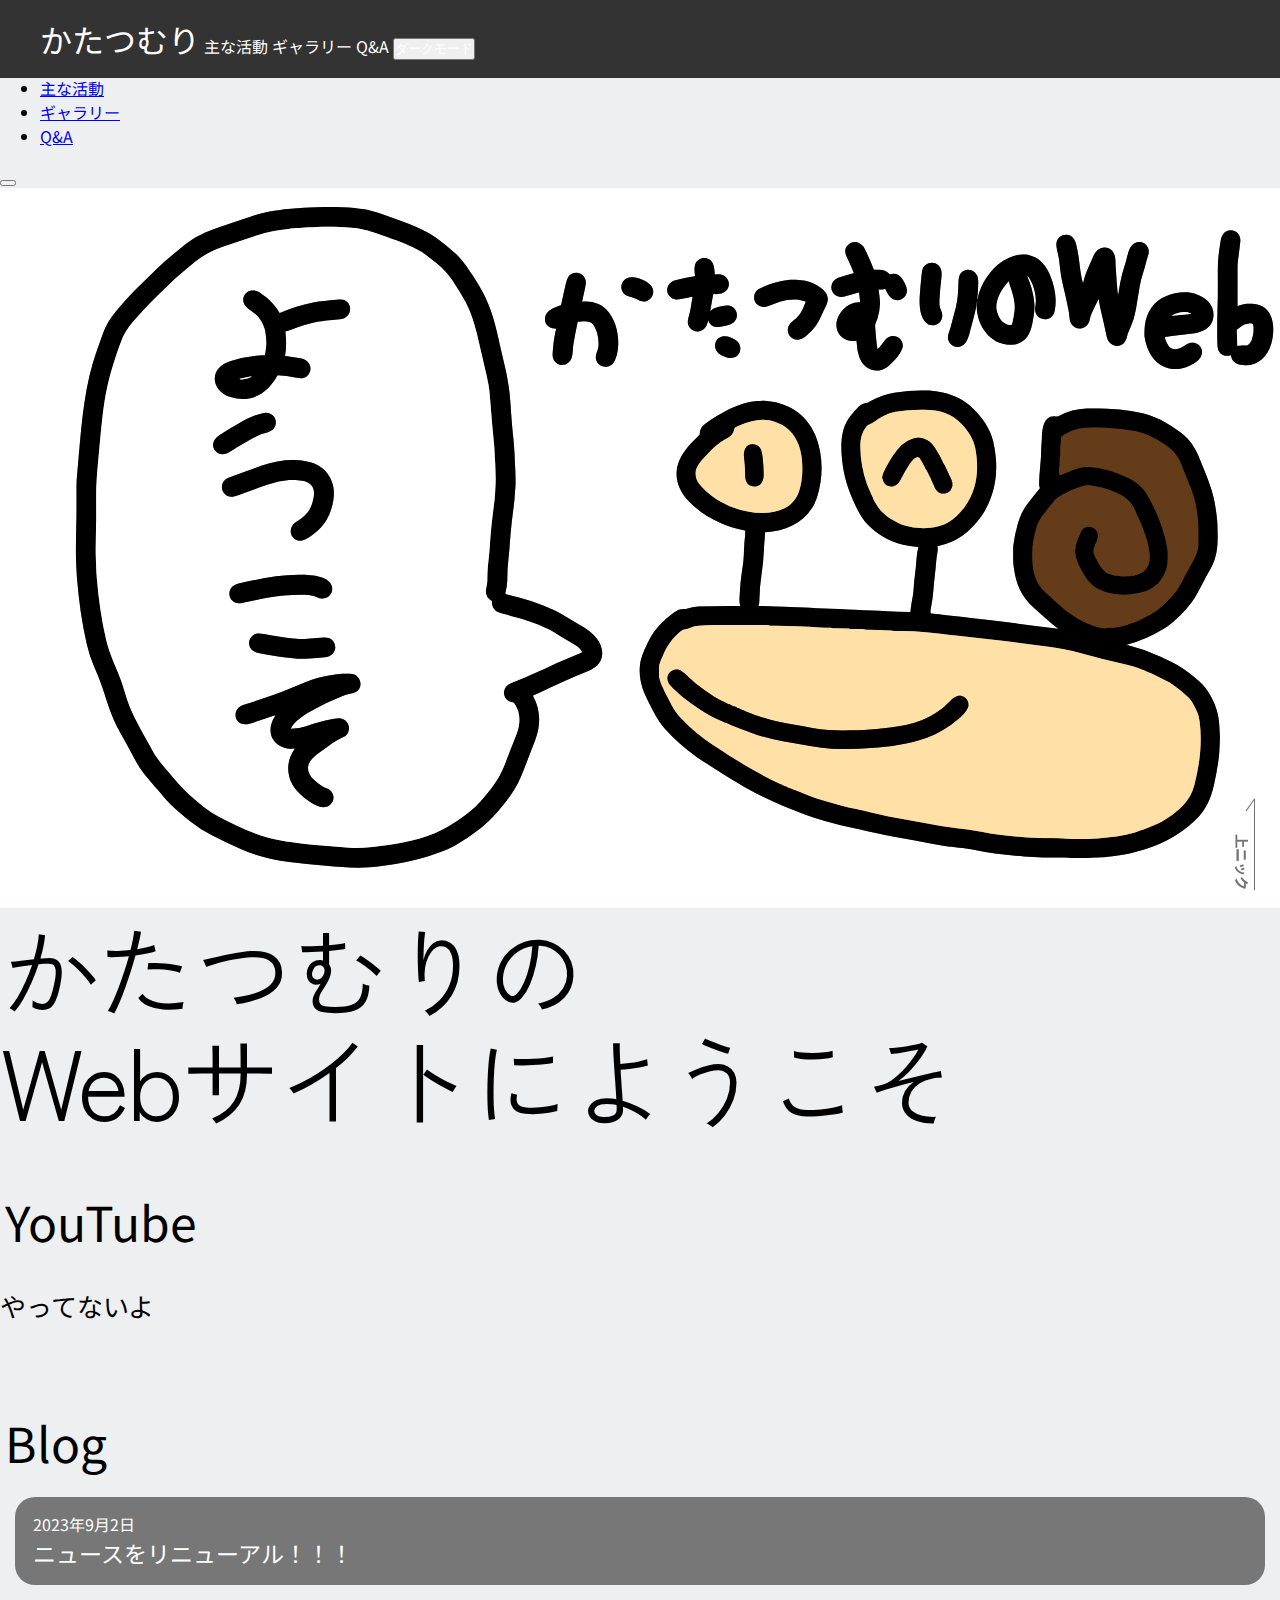
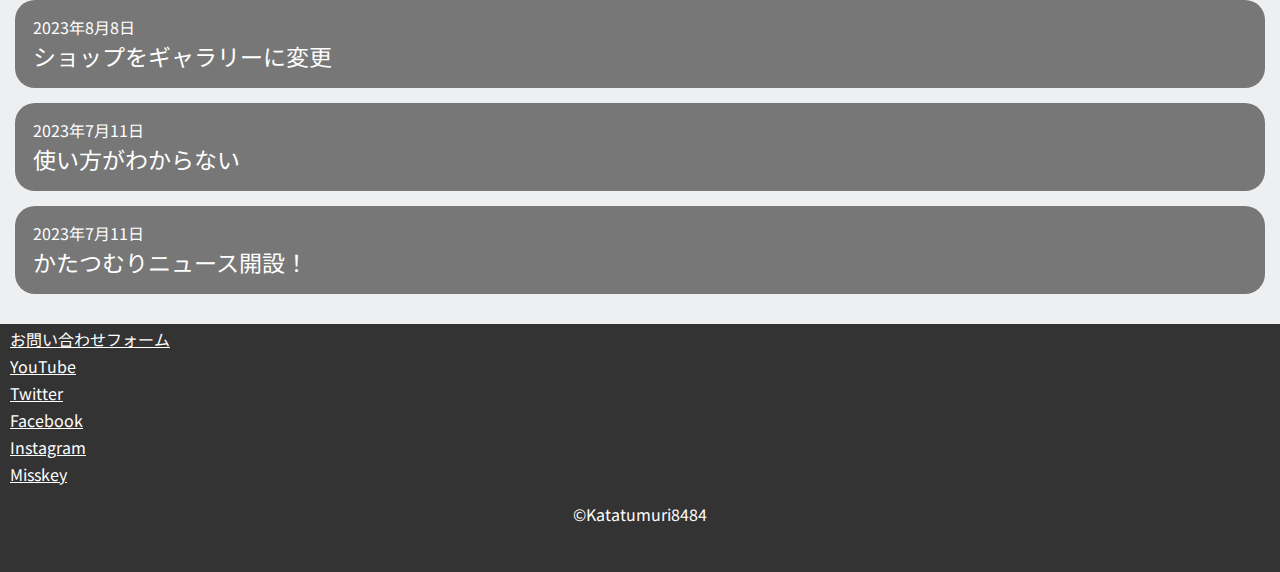
==== commit 429a693f: "alert" ====
--- a/index.html
+++ b/index.html
@@ -1,6 +1,5 @@
 <!DOCTYPE html>
 <html>
-
 <head>
   <title>かたつむりのwebサイト</title>
   <link rel="icon" href="keiryou4-3.jpg">
@@ -29,7 +28,7 @@
         <li class="header"><a id="hc1" style="font-size: 200%;" class="linkcolor" href="index.html">かたつむり</a></li>
         <li class="header"><a id="hc2" class="linkcolor" href="qwertyui.html">主な活動</a></li>
         <li class="header"><a id="hc3" class="linkcolor" href="shop.html">ギャラリー</a></li>
-        <li class="header"><a id="hc4" class="linkcolor" href="#">Q&A</a></li>
+        <li class="header"><a id="hc4" class="linkcolor" href="Q&A.html">Q&A</a></li>
         <button class="header"><a id="hc5" class="linkcolor" onclick="osu()">ダークモード</a></button>
       </ul>
       </nav> 
@@ -55,7 +54,7 @@
     <p class="newsheader">YouTube</p>
     <p class="mati">やってないよ</p>
     <div class="yokosuku">
-    <iframe class="voca" src="https://youtube.com/embed/?list=UUuh4mt42fcg1Pi7OhLHZ22Q" title="YouTube video player" frameborder="0" allow="accelerometer; autoplay; clipboard-write; encrypted-media; gyroscope; picture-in-picture; web-share" allowfullscreen></iframe>
+    <!--<iframe class="voca" src="https://youtube.com/embed/?list=UUuh4mt42fcg1Pi7OhLHZ22Q" title="YouTube video player" frameborder="0" allow="accelerometer; autoplay; clipboard-write; encrypted-media; gyroscope; picture-in-picture; web-share" allowfullscreen></iframe>-->
     </div>
   <p class="newsheader">Blog</p>
   <div class="divsoto">
@@ -118,6 +117,7 @@
         <div></div>
       </footer>
       <script>
+        alert('ぷすぷす');
       function check(){
       let form1 = document.getElementById("form1")
       alert(aleform1.value + "あああああ");
--- a/qwertyu.css
+++ b/qwertyu.css
@@ -428,7 +428,23 @@
    }
  }
 
- .hanh {
+ .qqa .aaq{
+  padding: 3px;
+  
+ }
+
+ .qqa{
+  padding: 3px;
+  font-size: 20px;
+ }
+ .aaq{
+  padding: 3px;
+  padding-top: 0;
+  border: 0;
+  font-size: 20px;
+ }
+
+ /*.hanh {
   width: 48px;
   height: 100%;
  }
@@ -461,7 +477,7 @@
  }
 
  .noau{
-  /*position: static;*/
+  position: static;
   transform: initial;
   background-color: inherit;
   height: inherit;
@@ -501,6 +517,24 @@
   display: block;
  }
 
+ .han{
+  width: 100%;
+  height: 1px;
+  background-color: #ffffff;
+  position: relative;
+  transition: ease .4s;
+  display: block;
+ }
+
+ span{
+  width: 100%;
+  height: 1px;
+  background-color: #ffffff;
+  position: relative;
+  transition: ease .4s;
+  display: block;
+ }
+
  .han span:nth-child(1){
   top: 0;
  }
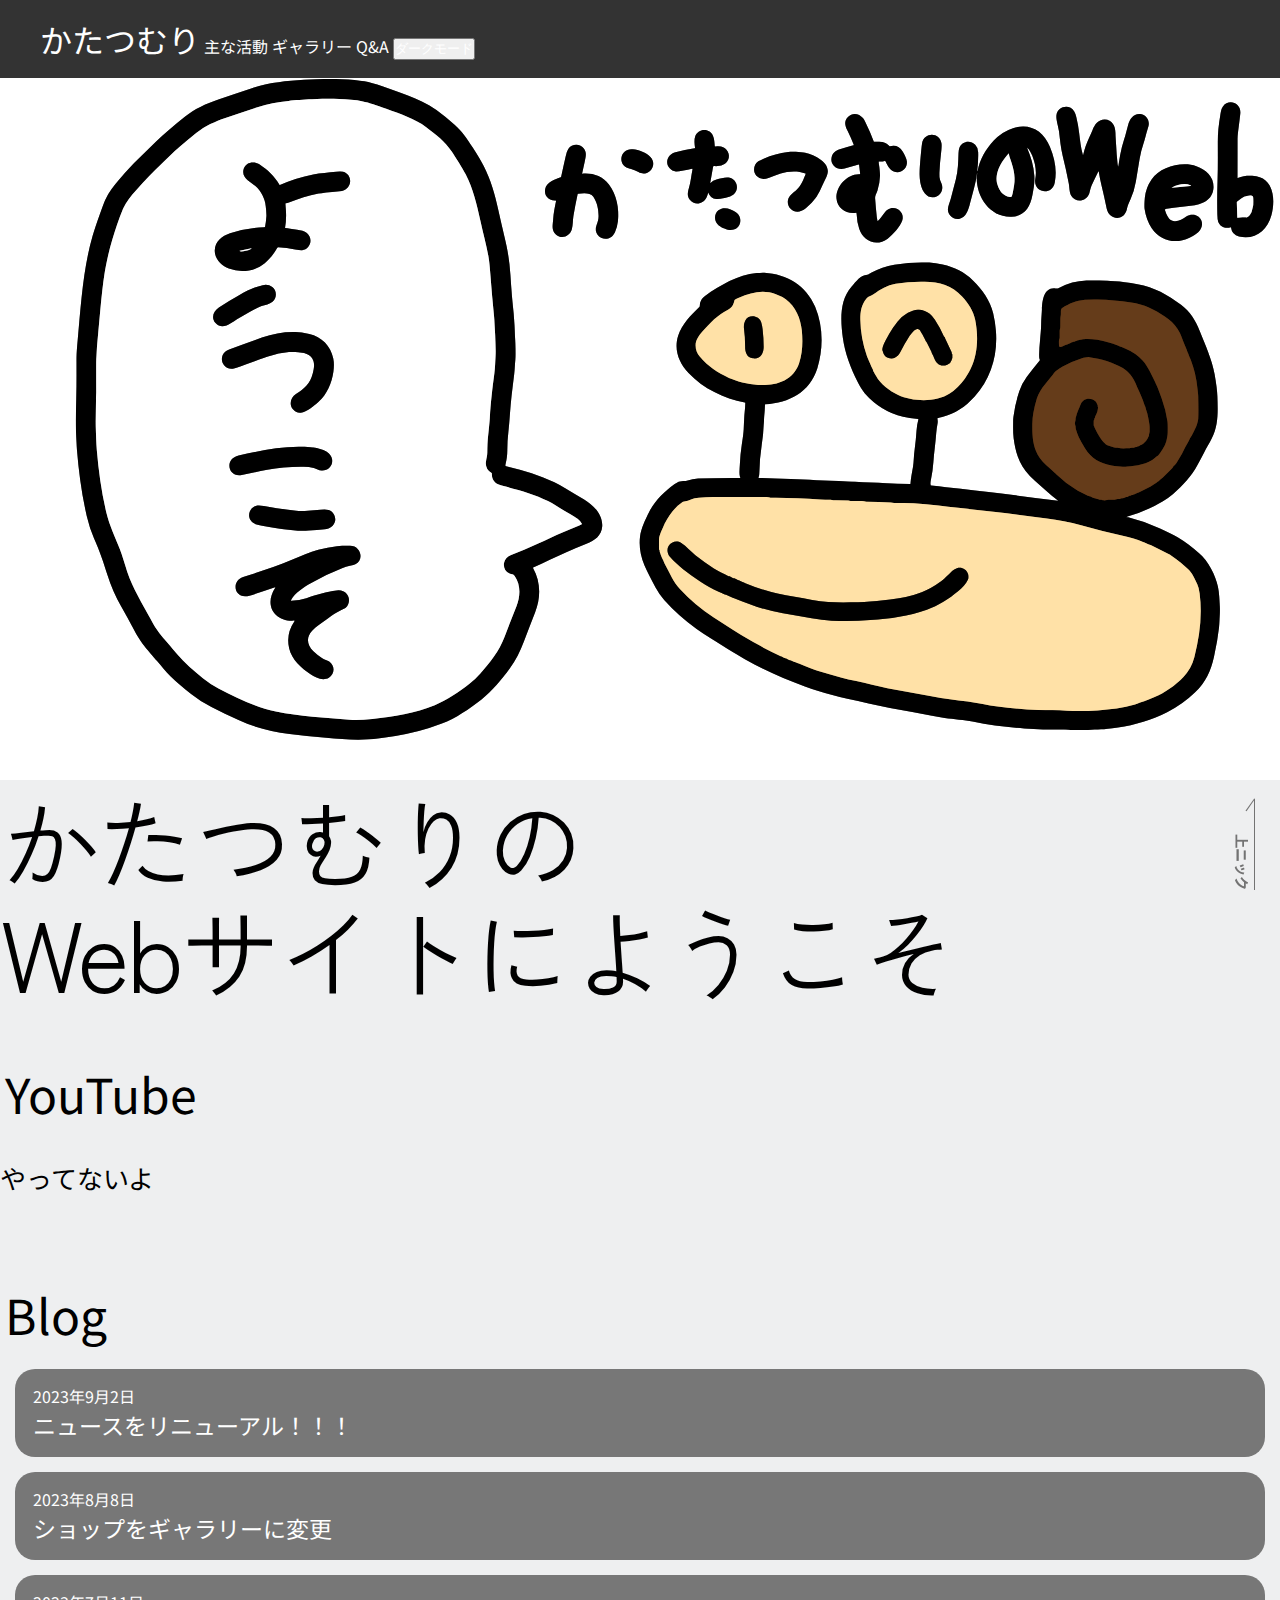
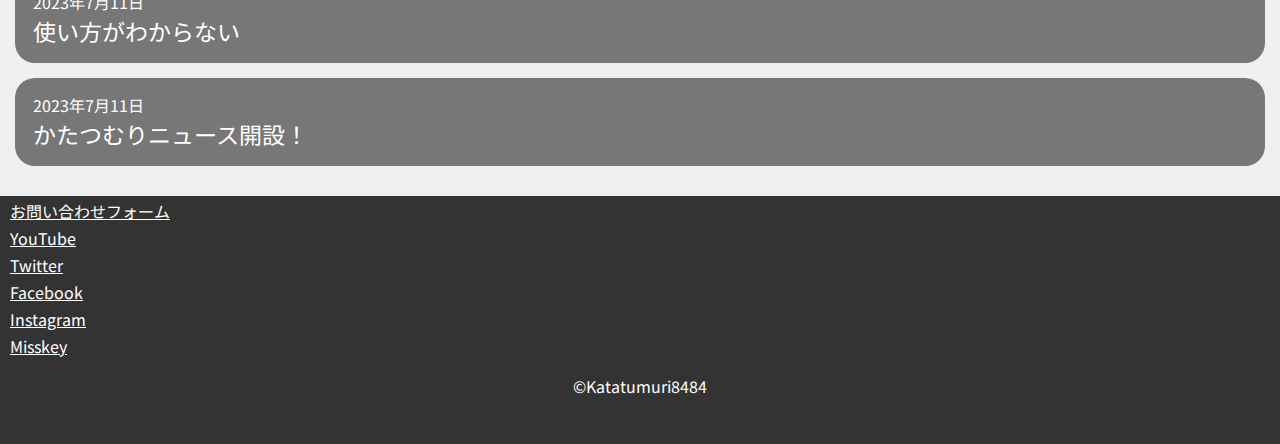
==== commit d55b0a1e: "alert" ====
--- a/index.html
+++ b/index.html
@@ -33,7 +33,7 @@
       </ul>
       </nav> 
       </header>
-        <nav class="noau naun" id="naa">
+        <!---<nav class="noau naun" id="naa">
           <ul class="nau nuu">
             <li class="itm"><a href="qwertyui.html">主な活動</a></li>
             <li class="itm"><a href="shop.html">ギャラリー</a></li>
@@ -44,7 +44,7 @@
           <span></span>
           <span></span>
           <span></span>
-        </button>
+        </button>-->
     <a class="katagazou" href="https://www.google.com/?q=ここには何もないよ（笑）">
       <img style="width: 100%;" src="白ヘッダー.svg" alt="ないよ☆">
     </a>
@@ -109,7 +109,7 @@
       <footer >
         <a class="footermo" href="#">お問い合わせフォーム</a>
         <a class="footermo" href="https://youtube.com/@katatumuri8484?si=j2NAn8bsy-ZizHh2">YouTube</a>
-        <a class="footermo" href="#" id="ki">Twitter</a>
+        <a class="footermo" href="#" id="tw">Twitter</a>
         <a class="footermo" href="https://www.facebook.com/">Facebook</a>
         <a class="footermo" href="https://www.instagram.com/katatumuri8484/">Instagram</a>
         <a class="footermo" href="https://misskey.io/@katatumuri8484">Misskey</a>
@@ -117,7 +117,11 @@
         <div></div>
       </footer>
       <script>
-        alert('ぷすぷす');
+        alert('貴方のスマートフォンかタブレットかパソコンは多分ウイルスに感染していません')
+        var btn = document.getElementById('tw');
+        tw.addEventListener('click',function(){
+        window.confirm('Twitterのアカウントなんてお前らに見せえるわけないだろアホ');
+        })
       function check(){
       let form1 = document.getElementById("form1")
       alert(aleform1.value + "あああああ");
